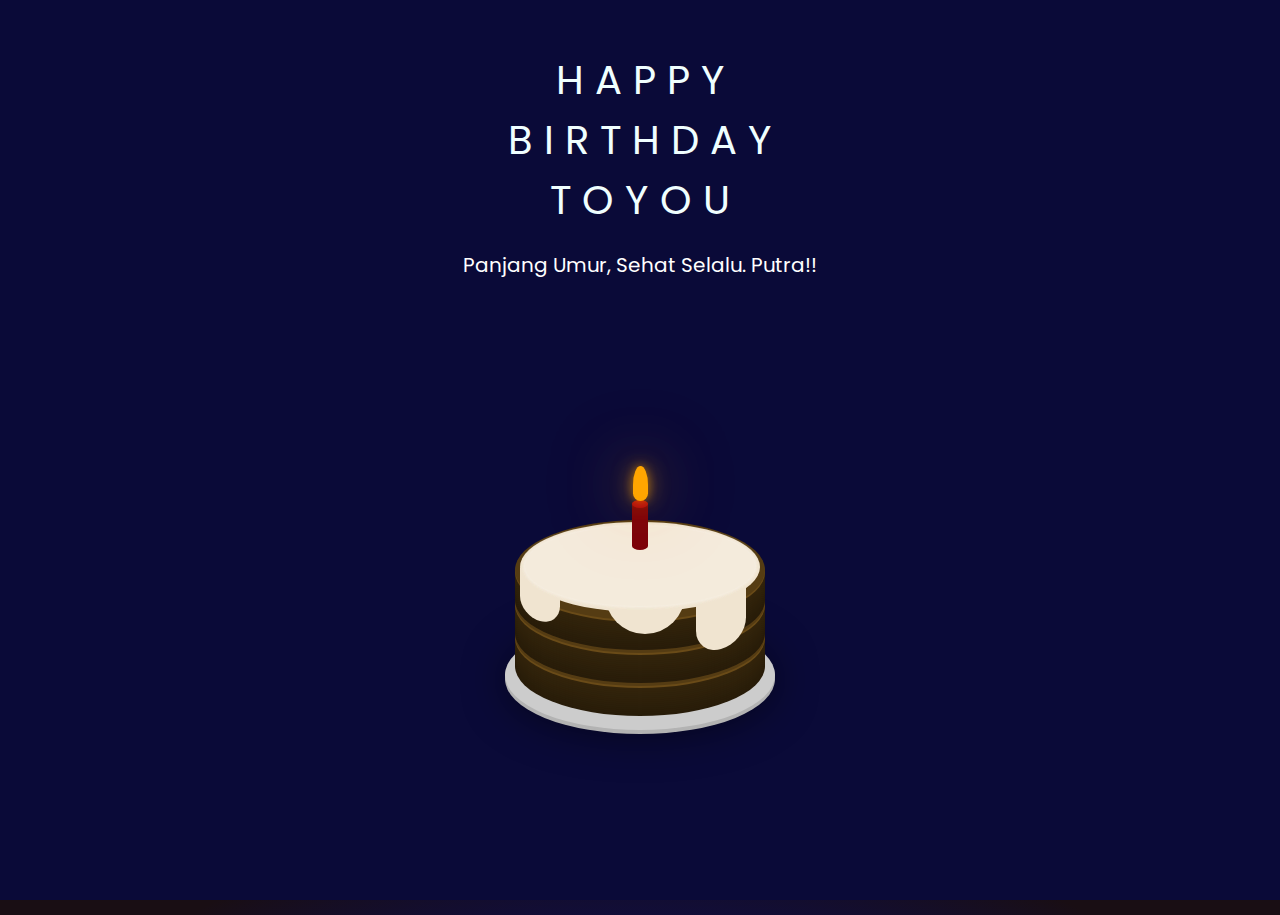
==== index.html @ 2df74147 "Add files via upload" ====
<!DOCTYPE html>
<html lang="en">
    <head>
        <meta charset="UTF-8">
        <meta http-equiv="X-UA-Compatible" content="IE=edge">
        <meta name="viewport" content="width=device-width, initial-scale=1.0">
        <title>BirthDay</title>
        <link rel="stylesheet" href="src/css/styles.css">
    </head>
    <body>

        <div class="container">
            <h1 id="headline">Countdown to birthday</h1>
            <div id="countdown">
                <ul>
                    <li>
                        <span id="days"></span>
                        days</li>
                    <li>
                        <span id="hours"></span>
                        Hours</li>
                    <li>
                        <span id="minutes"></span>
                        Minutes</li>
                    <li>
                        <span id="seconds"></span>
                        Seconds</li>
                </ul>
            </div>
        </div>

        <script src="src/js/main.js"></script>
    </body>
</html>
---- src/css/styles.css ----
*{
    box-sizing: border-box;
    margin: 0;
    padding: 0;
}


html, body{
    height: 100%;
    margin: 0;
}

body{
    align-items: center;
    background-color: #1f018f;;
    display: flex;
    font-family: 'Poppins',sans-serif;

}
.container{
    color: azure;
    margin: 0 auto;
    text-align: center;
}
h1{
    font-weight: normal;
    letter-spacing: .125rem;
    text-transform: uppercase;
}

li{
    display: inline-block;
    font-size: 1.5rem;
    list-style-type:none ;
    padding: 1em;
    text-transform: uppercase;
}

li span{
    display: block;
    font-size: 4.5rem;

}

.emoji{
    display: none;
    padding: 1rem;
}

.emoji span{
    font-size: 4rem;
    padding: 0 .5rem;
}
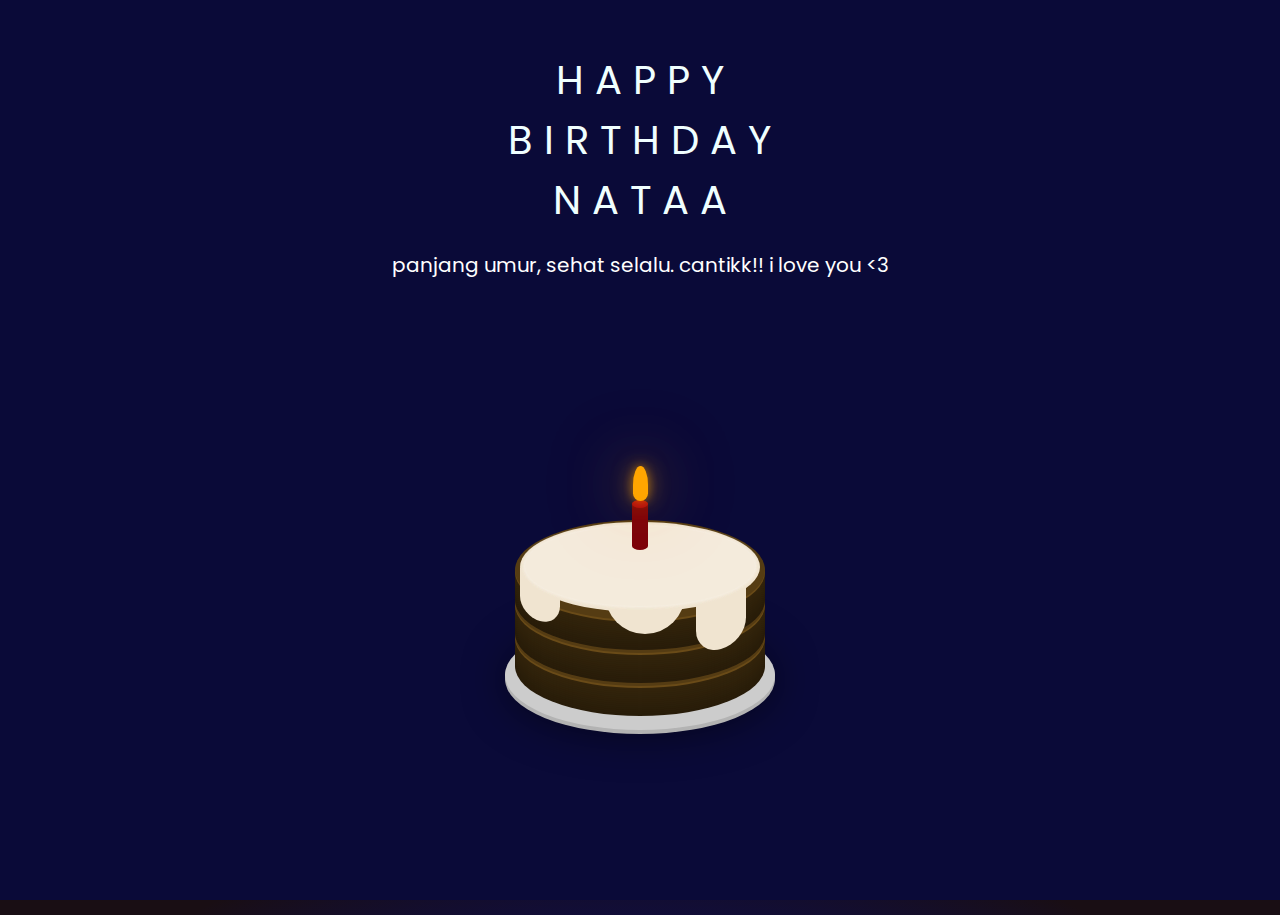
==== commit a027147d: "index.html" ====
--- a/index.html
+++ b/index.html
@@ -28,7 +28,12 @@
                 </ul>
             </div>
         </div>
-
+                <div class="button">
+            <button>
+                <a href="surprize.html">Klik disini</a>
+            </button>
+            
+        </div>
         <script src="src/js/main.js"></script>
     </body>
-</html>+</html>
